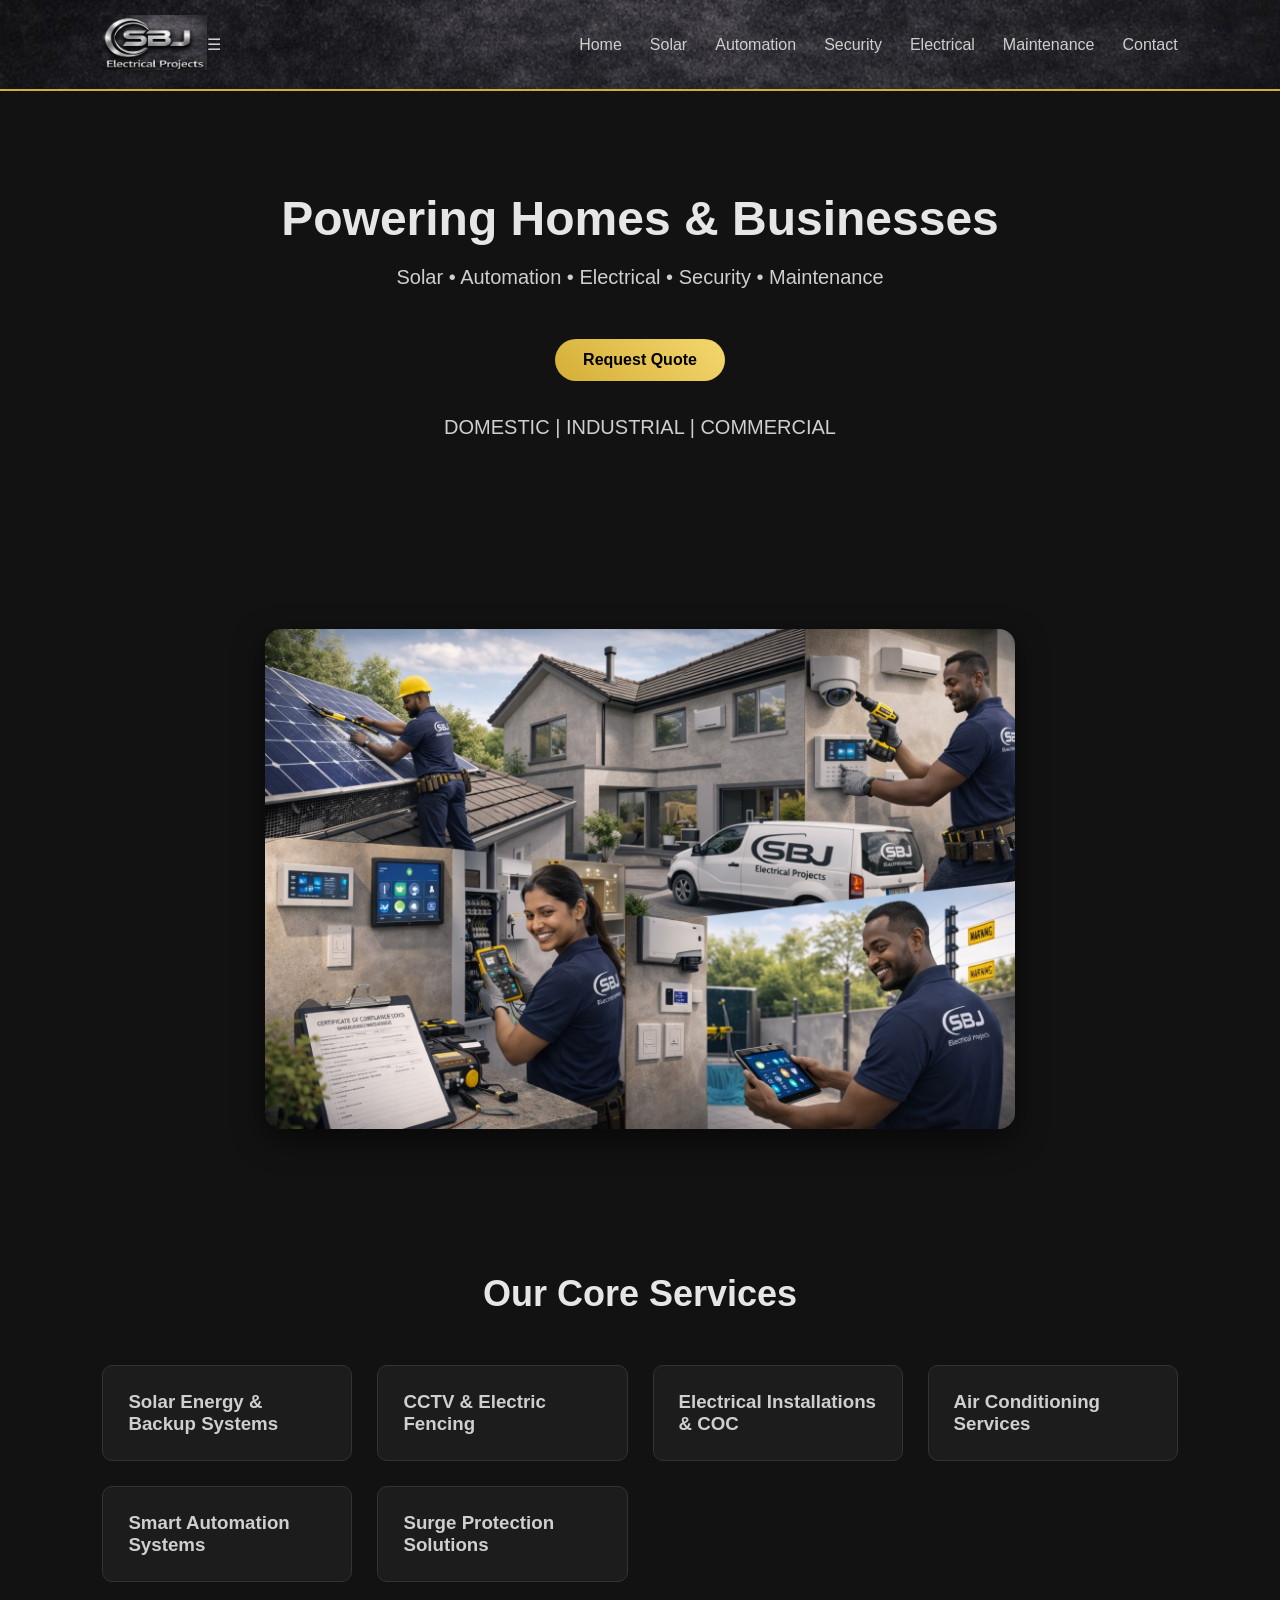
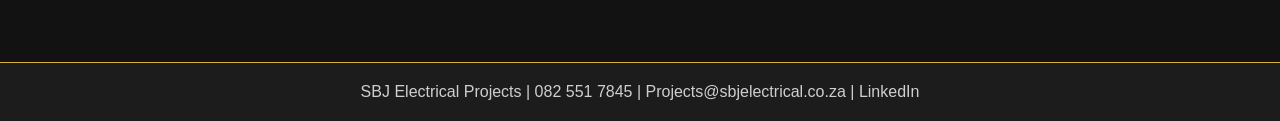
==== index.html @ 9f96649a "Update index.html" ====
<!DOCTYPE html>
<html lang="en">
<head>
<meta charset="UTF-8">
<meta name="viewport" content="width=device-width, initial-scale=1.0">
<title>Solar & Electrical in Durban | SBJ Electrical Projects Durban</title>
<meta name="description" content="Professional solar and electrical services in Durban and KZN.">
<meta name="keywords" content="Solar Durban, Electrical Durban, Solar KZN, Electrician KZN">
<link rel="stylesheet" href="style.css">
</head>
<body>

<header class="main-header">

    <div class="logo">
        <a href="index.html">
            <img src="sbj-electrical-projects-logo.jpg" alt="SBJ Electrical Projects Logo">
        </a>
    </div>

    <div class="menu-toggle" onclick="toggleMenu()">☰</div>

    <nav class="main-nav" id="navMenu">
        <a href="index.html">Home</a>
        <a href="solar.html">Solar</a>
        <a href="automation.html">Automation</a>
        <a href="security.html">Security</a>
        <a href="electrical.html">Electrical</a>
        <a href="cleaning.html">Maintenance</a>
        <a href="contact.html">Contact</a>
    </nav>

</header>


<section class="hero">
<h1>Powering Homes & Businesses</h1>
<p>Solar • Automation • Electrical • Security • Maintenance</p>
<a href="contact.html" class="btn">Request Quote</a>
<p>DOMESTIC | INDUSTRIAL | COMMERCIAL</p>
</section>

<section class="services-collage">
    <img src="sbj-services-collage-durban-kzn.png"
         alt="SBJ Electrical Projects services including solar installation, smart automation, CCTV, electric fencing, electrical installations and maintenance in Durban and KwaZulu-Natal">
</section>     

<section class="services">
<h2>Our Core Services</h2>
<div class="grid">
<div class="card"
     onclick="openModal(this)"
     data-image="sbj-solar-installation-durban-kzn.png"
     data-alt="Solar installation in Durban with inverter and lithium battery system by SBJ Electrical Projects">
    <h3>Solar Energy & Backup Systems</h3></div>
<div class="card"
     onclick="openModal(this)"
     data-image="sbj-electric-fencing-installation-durban-kzn.png"
     data-alt="Professional electric fencing installation in Durban and KwaZulu-Natal by SBJ Electrical Projects for residential and commercial security">
    <h3>CCTV & Electric Fencing</h3></div>
<div class="card"
     onclick="openModal(this)"
     data-image="sbj-electrical-installation-coc-durban-kzn.png"
     data-alt="Licensed electrical installation and Electrical Compliance Certificate COC services in Durban and KwaZulu-Natal by SBJ Electrical Projects">
    <h3>Electrical Installations & COC</h3></div>
<div class="card"
     onclick="openModal(this)"
     data-image="sbj-air-conditioning-installation-durban-kzn.png"
     data-alt="Professional air conditioning installation and servicing in Durban and KwaZulu-Natal by SBJ Electrical Projects for residential and commercial properties">
    <h3>Air Conditioning Services</h3></div>
<div class="card"
     onclick="openModal(this)"
     data-image="sbj-smart-home-automation-durban-kzn.png"
     data-alt="Smart home automation system installation in Durban and KwaZulu-Natal by SBJ Electrical Projects including smart lighting, geyser timers and WiFi switches">  
    <h3>Smart Automation Systems</h3></div>
<div class="card"
     onclick="openModal(this)"
     data-image="sbj-surge-protection-device-installation-durban-kzn.png"
     data-alt="Surge protection device installation in Durban and KwaZulu-Natal by SBJ Electrical Projects protecting homes and businesses from lightning and power surges">
    <h3>Surge Protection Solutions</h3></div>
</div>  
</section>

<div id="imageModal" class="modal">
    <span class="close" onclick="closeModal()">&times;</span>
    <img class="modal-content" id="modalImg">
</div>

<script>to 
function openModal(card) {
    var modal = document.getElementById("imageModal");
    var modalImg = document.getElementById("modalImg");

    modalImg.src = card.getAttribute("data-image");
    modal.style.display = "block";
}

function closeModal() {
    document.getElementById("imageModal").style.display = "none";
}

window.onclick = function(event) {
    var modal = document.getElementById("imageModal");
    if (event.target == modal) {
        modal.style.display = "none";
    }
}
</script>

<footer>
SBJ Electrical Projects |
<a href="https://wa.me/27825517845">082 551 7845</a> |
<a href="mailto:projects@sbjelectrical.co.za">Projects@sbjelectrical.co.za</a> |
<a href="https://www.linkedin.com/company/sbj-electrical-projects/" target="_blank">LinkedIn</a>
</footer>

</body>
</html>
---- style.css ----
:root {
    --charcoal: #1c1c1c;
    --dark: #121212;
    --silver: #cfcfcf;
    --chrome: #e6e6e6;
    --gold: #d4af37;
}

* { margin:0; padding:0; box-sizing:border-box; font-family:'Segoe UI',sans-serif; }

body { background:var(--dark); color:var(--silver); }

.main-header {
    background: url("sbj-header-texture.jpg");
    background-size: auto;
    background-position: center;

    display: flex;
    align-items: center;
    justify-content: space-between;

    padding: 15px 8%;
    border-bottom: 2px solid #d4af37;
}

/* Logo */
.logo img {
    height: 55px;
}

/* Nav Container */
.main-nav {
    display: flex;
    align-items: center;
    margin-left: auto;
    overflow-x: auto;
    white-space: nowrap;
}

.main-nav::-webkit-scrollbar {
    display: none; /* hides scroll bar */
}
/* Nav Links */
.main-nav a {
    margin-left: 28px;
    text-decoration: none;
    color: #cfcfcf;
    font-weight: 500;
    transition: 0.3s ease;
}

/* Hover */
.main-nav a:hover {
    color: #d4af37;
}

.hero { text-align:center; padding:100px 10%; }

.hero h1 { font-size:48px; color:var(--chrome); margin-bottom:20px; }

.hero p { font-size:20px; margin-bottom:30px; }

.btn {
    padding:12px 28px;
    background:linear-gradient(45deg,var(--gold),#f5d76e);
    color:#000; text-decoration:none;
    font-weight:bold; border-radius:30px;
    transition:0.3s ease;
    display: inline-block;
    margin-top: 20px;
    margin-bottom: 35px;
}

.btn:hover { transform:scale(1.05); box-shadow:0 0 15px var(--gold); }

.services { padding:80px 8%; }

.services h2 { text-align:center; margin-bottom:50px; font-size:36px; color:var(--chrome); }

.grid {
    display:grid;
    grid-template-columns:repeat(auto-fit,minmax(250px,1fr));
    gap:25px;
}

.card {
    background:var(--charcoal);
    padding:25px; border-radius:10px;
    transition:0.3s ease; border:1px solid #333;
}

.card:hover {
    transform:translateY(-8px);
    border:1px solid var(--gold);
    box-shadow:0 0 15px rgba(212,175,55,0.3);
}

.page-section { padding:80px 8%; }

.page-section img {
    width:100%; border-radius:12px; margin:30px 0;
    margin-bottom: 30px;
}

.page-section p {
    margin-bottom: 20px;
    margin-top: 35px;
    line-height: 1.6;
}

.modal {
    display: none;
    position: fixed;
    z-index: 2000;
    padding-top: 80px;
    left: 0;
    top: 0;
    width: 100%;
    height: 100%;
    background-color: rgba(0,0,0,0.9);
}

.modal-content {
    margin: auto;
    display: block;
    width: 85%;
    max-width: 900px;
    border-radius: 12px;
}

.close {
    position: absolute;
    top: 30px;
    right: 40px;
    color: white;
    font-size: 40px;
    font-weight: bold;
    cursor: pointer;
}

.services-collage {
    text-align: center;
    padding: 60px 10%;
}

.services-collage img {
    width: 100%;
    max-width: 750px;
    border-radius: 16px;
    box-shadow: 0 10px 30px rgba(0,0,0,0.6);
    transition: transform 0.4s ease;
}

.services-collage img:hover {
    transform: scale(1.03);
}

footer {
    background:var(--charcoal);
    padding:20px; text-align:center;
    border-top:1px solid var(--gold);
}

footer a {
    color:var(--silver);
    text-decoration:none;
    transition:0.3s;
}

footer a:hover { color:var(--gold); }

form { display:flex; flex-direction:column; gap:15px; max-width:500px; }

input, textarea {
    padding:10px; border-radius:5px;
    border:1px solid #444; background:#222;
    color:var(--silver);
}
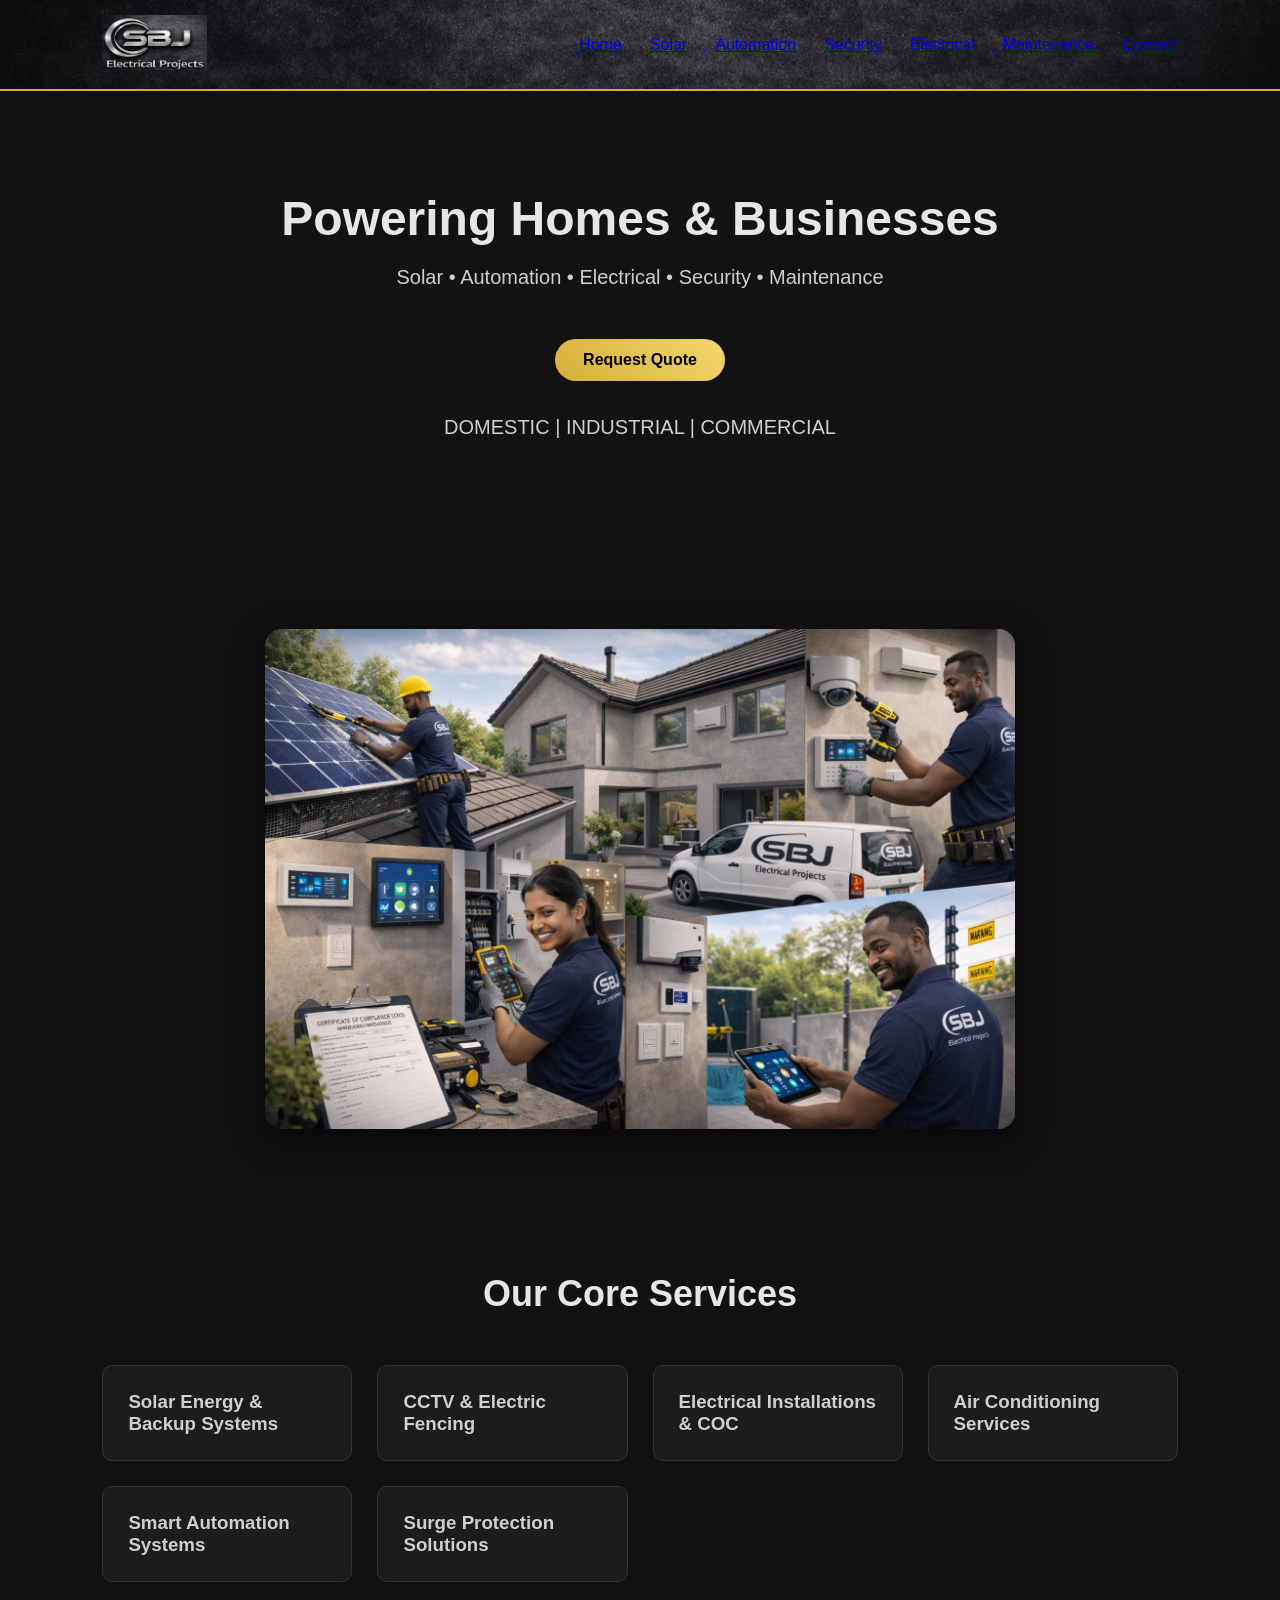
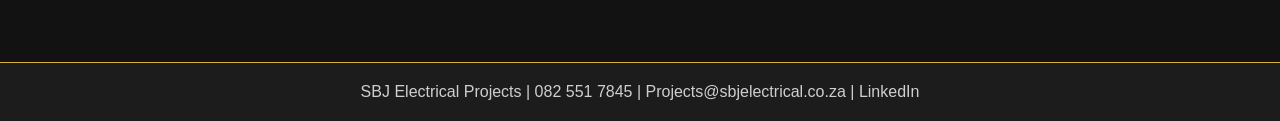
==== commit 90289f91: "Update index.html" ====
--- a/index.html
+++ b/index.html
@@ -32,7 +32,11 @@
     </nav>
 
 </header>
-
+<script>
+function toggleMenu() {
+    document.getElementById("navMenu").classList.toggle("active");
+}
+</script>
 
 <section class="hero">
 <h1>Powering Homes & Businesses</h1>
--- a/style.css
+++ b/style.css
@@ -12,7 +12,7 @@
 
 .main-header {
     background: url("sbj-header-texture.jpg");
-    background-size: auto;
+    background-size: cover;
     background-position: center;
 
     display: flex;
@@ -21,39 +21,54 @@
 
     padding: 15px 8%;
     border-bottom: 2px solid #d4af37;
+    position: relative;
 }
 
-/* Logo */
 .logo img {
     height: 55px;
 }
 
-/* Nav Container */
 .main-nav {
     display: flex;
-    align-items: center;
-    margin-left: auto;
-    overflow-x: auto;
-    white-space: nowrap;
+    gap: 28px;
 }
 
-.main-nav::-webkit-scrollbar {
-    display: none; /* hides scroll bar */
-}
-/* Nav Links */
-.main-nav a {
-    margin-left: 28px;
-    text-decoration: none;
-    color: #cfcfcf;
-    font-weight: 500;
-    transition: 0.3s ease;
+/* Hide hamburger on desktop */
+.menu-toggle {
+    display: none;
+    font-size: 28px;
+    color: #d4af37;
+    cursor: pointer;
 }
 
-/* Hover */
-.main-nav a:hover {
-    color: #d4af37;
+/* ================= MOBILE ================= */
+
+@media (max-width: 900px) {
+
+    .menu-toggle {
+        display: block;
+    }
+
+    .main-nav {
+        position: absolute;
+        top: 100%;
+        right: 0;
+        background: #111;
+        flex-direction: column;
+        width: 220px;
+        padding: 20px;
+        display: none;
+    }
+
+    .main-nav a {
+        padding: 10px 0;
+    }
+
+    .main-nav.active {
+        display: flex;
+    }
+
 }
-
 .hero { text-align:center; padding:100px 10%; }
 
 .hero h1 { font-size:48px; color:var(--chrome); margin-bottom:20px; }
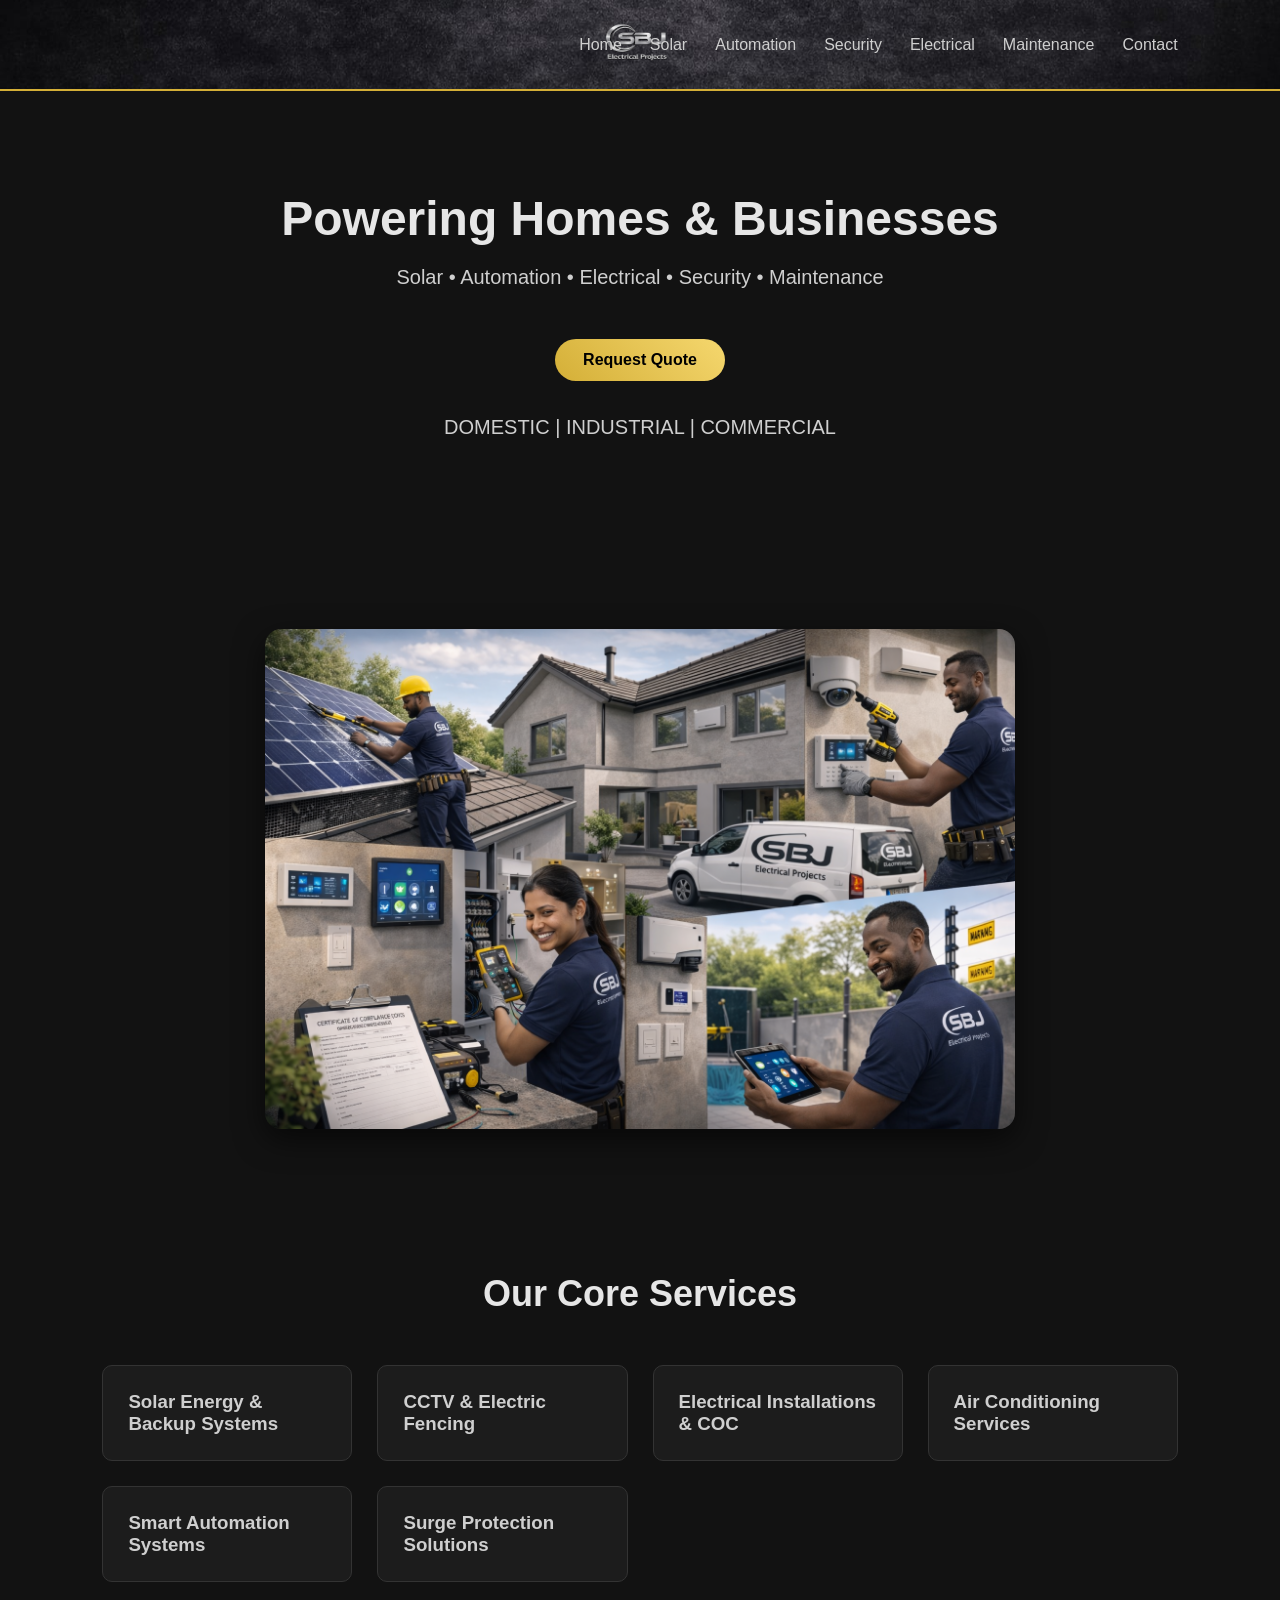
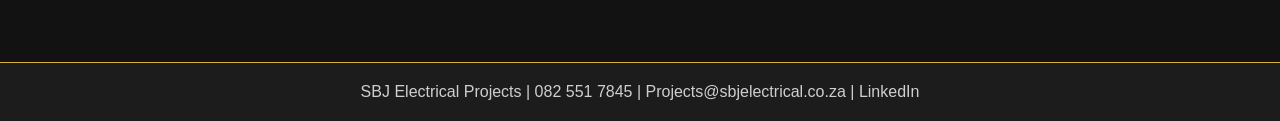
==== commit 23753745: "Update index.html" ====
--- a/index.html
+++ b/index.html
@@ -15,7 +15,7 @@
 
     <div class="logo">
         <a href="index.html">
-            <img src="sbj-electrical-projects-logo.jpg" alt="SBJ Electrical Projects Logo">
+            <img src="sbj-electrical-projects-logo.png" alt="SBJ Electrical Projects Logo">
         </a>
     </div>
 
--- a/style.css
+++ b/style.css
@@ -6,39 +6,62 @@
     --gold: #d4af37;
 }
 
-* { margin:0; padding:0; box-sizing:border-box; font-family:'Segoe UI',sans-serif; }
-
-body { background:var(--dark); color:var(--silver); }
+* {
+    margin:0;
+    padding:0;
+    box-sizing:border-box;
+    font-family:'Segoe UI',sans-serif;
+}
+
+body {
+    background:var(--dark);
+    color:var(--silver);
+}
+
+/* ================= HEADER ================= */
 
 .main-header {
     background: url("sbj-header-texture.jpg");
     background-size: cover;
     background-position: center;
 
-    display: flex;
-    align-items: center;
-    justify-content: space-between;
-
-    padding: 15px 8%;
-    border-bottom: 2px solid #d4af37;
-    position: relative;
+    display:flex;
+    align-items:center;
+    justify-content:center;
+
+    padding:15px 8%;
+    border-bottom:2px solid var(--gold);
+    position:relative;
 }
 
 .logo img {
-    height: 55px;
+    height:55px;
 }
 
 .main-nav {
-    display: flex;
-    gap: 28px;
+    position:absolute;
+    right:8%;
+    display:flex;
+    gap:28px;
+}
+
+.main-nav a {
+    text-decoration:none;
+    color:var(--silver);
+    font-weight:500;
+    transition:0.3s ease;
+}
+
+.main-nav a:hover {
+    color:var(--gold);
 }
 
 /* Hide hamburger on desktop */
 .menu-toggle {
-    display: none;
-    font-size: 28px;
-    color: #d4af37;
-    cursor: pointer;
+    display:none;
+    font-size:28px;
+    color:var(--gold);
+    cursor:pointer;
 }
 
 /* ================= MOBILE ================= */
@@ -46,51 +69,98 @@
 @media (max-width: 900px) {
 
     .menu-toggle {
-        display: block;
+        display:block;
+        position:absolute;
+        right:8%;
+        z-index:3000;
     }
 
     .main-nav {
-        position: absolute;
-        top: 100%;
-        right: 0;
-        background: #111;
-        flex-direction: column;
-        width: 220px;
-        padding: 20px;
-        display: none;
-    }
-
+        position:absolute;
+        top:100%;
+        left:0;
+        width:100%;
+        background:rgba(0,0,0,0.97);
+        flex-direction:column;
+        align-items:center;
+        padding:30px 0;
+        display:none;
+        gap:18px;
+    }
+
+    .main-nav.active {
+        display:flex;
+    }
+
+    /* 🔥 MOBILE BUTTON STYLE */
     .main-nav a {
-        padding: 10px 0;
-    }
-
-    .main-nav.active {
-        display: flex;
-    }
-
-}
-.hero { text-align:center; padding:100px 10%; }
-
-.hero h1 { font-size:48px; color:var(--chrome); margin-bottom:20px; }
-
-.hero p { font-size:20px; margin-bottom:30px; }
+        width:80%;
+        text-align:center;
+        padding:14px 0;
+        border-radius:30px;
+        background:linear-gradient(45deg,var(--gold),#f5d76e);
+        color:#000;
+        font-weight:bold;
+        text-decoration:none;
+        transition:0.3s ease;
+    }
+
+    .main-nav a:hover {
+        transform:scale(1.05);
+        box-shadow:0 0 15px var(--gold);
+    }
+}
+
+/* ================= HERO ================= */
+
+.hero {
+    text-align:center;
+    padding:100px 10%;
+}
+
+.hero h1 {
+    font-size:48px;
+    color:var(--chrome);
+    margin-bottom:20px;
+}
+
+.hero p {
+    font-size:20px;
+    margin-bottom:30px;
+}
+
+/* ================= BUTTON ================= */
 
 .btn {
     padding:12px 28px;
     background:linear-gradient(45deg,var(--gold),#f5d76e);
-    color:#000; text-decoration:none;
-    font-weight:bold; border-radius:30px;
+    color:#000;
+    text-decoration:none;
+    font-weight:bold;
+    border-radius:30px;
     transition:0.3s ease;
-    display: inline-block;
-    margin-top: 20px;
-    margin-bottom: 35px;
-}
-
-.btn:hover { transform:scale(1.05); box-shadow:0 0 15px var(--gold); }
-
-.services { padding:80px 8%; }
-
-.services h2 { text-align:center; margin-bottom:50px; font-size:36px; color:var(--chrome); }
+    display:inline-block;
+    margin-top:20px;
+    margin-bottom:35px;
+}
+
+.btn:hover {
+    transform:scale(1.05);
+    box-shadow:0 0 15px var(--gold);
+}
+
+/* ================= SERVICES ================= */
+
+.services {
+    padding:80px 8%;
+}
+
+.services h2 {
+    text-align:center;
+    margin-bottom:50px;
+    font-size:36px;
+    color:var(--chrome);
+}
 
 .grid {
     display:grid;
@@ -100,8 +170,10 @@
 
 .card {
     background:var(--charcoal);
-    padding:25px; border-radius:10px;
-    transition:0.3s ease; border:1px solid #333;
+    padding:25px;
+    border-radius:10px;
+    transition:0.3s ease;
+    border:1px solid #333;
 }
 
 .card:hover {
@@ -110,69 +182,80 @@
     box-shadow:0 0 15px rgba(212,175,55,0.3);
 }
 
-.page-section { padding:80px 8%; }
+/* ================= PAGE SECTIONS ================= */
+
+.page-section {
+    padding:80px 8%;
+}
 
 .page-section img {
-    width:100%; border-radius:12px; margin:30px 0;
-    margin-bottom: 30px;
+    width:100%;
+    border-radius:12px;
+    margin:30px 0;
 }
 
 .page-section p {
-    margin-bottom: 20px;
-    margin-top: 35px;
-    line-height: 1.6;
-}
+    margin:20px 0;
+    line-height:1.6;
+}
+
+/* ================= MODAL ================= */
 
 .modal {
-    display: none;
-    position: fixed;
-    z-index: 2000;
-    padding-top: 80px;
-    left: 0;
-    top: 0;
-    width: 100%;
-    height: 100%;
-    background-color: rgba(0,0,0,0.9);
+    display:none;
+    position:fixed;
+    z-index:2000;
+    padding-top:80px;
+    left:0;
+    top:0;
+    width:100%;
+    height:100%;
+    background-color:rgba(0,0,0,0.9);
 }
 
 .modal-content {
-    margin: auto;
-    display: block;
-    width: 85%;
-    max-width: 900px;
-    border-radius: 12px;
+    margin:auto;
+    display:block;
+    width:85%;
+    max-width:900px;
+    border-radius:12px;
 }
 
 .close {
-    position: absolute;
-    top: 30px;
-    right: 40px;
-    color: white;
-    font-size: 40px;
-    font-weight: bold;
-    cursor: pointer;
-}
+    position:absolute;
+    top:30px;
+    right:40px;
+    color:white;
+    font-size:40px;
+    font-weight:bold;
+    cursor:pointer;
+}
+
+/* ================= COLLAGE ================= */
 
 .services-collage {
-    text-align: center;
-    padding: 60px 10%;
+    text-align:center;
+    padding:60px 10%;
 }
 
 .services-collage img {
-    width: 100%;
-    max-width: 750px;
-    border-radius: 16px;
-    box-shadow: 0 10px 30px rgba(0,0,0,0.6);
-    transition: transform 0.4s ease;
+    width:100%;
+    max-width:750px;
+    border-radius:16px;
+    box-shadow:0 10px 30px rgba(0,0,0,0.6);
+    transition:transform 0.4s ease;
 }
 
 .services-collage img:hover {
-    transform: scale(1.03);
-}
+    transform:scale(1.03);
+}
+
+/* ================= FOOTER ================= */
 
 footer {
     background:var(--charcoal);
-    padding:20px; text-align:center;
+    padding:20px;
+    text-align:center;
     border-top:1px solid var(--gold);
 }
 
@@ -182,12 +265,23 @@
     transition:0.3s;
 }
 
-footer a:hover { color:var(--gold); }
-
-form { display:flex; flex-direction:column; gap:15px; max-width:500px; }
+footer a:hover {
+    color:var(--gold);
+}
+
+/* ================= FORM ================= */
+
+form {
+    display:flex;
+    flex-direction:column;
+    gap:15px;
+    max-width:500px;
+}
 
 input, textarea {
-    padding:10px; border-radius:5px;
-    border:1px solid #444; background:#222;
-    color:var(--silver);
-}
+    padding:10px;
+    border-radius:5px;
+    border:1px solid #444;
+    background:#222;
+    color:var(--silver);
+    }
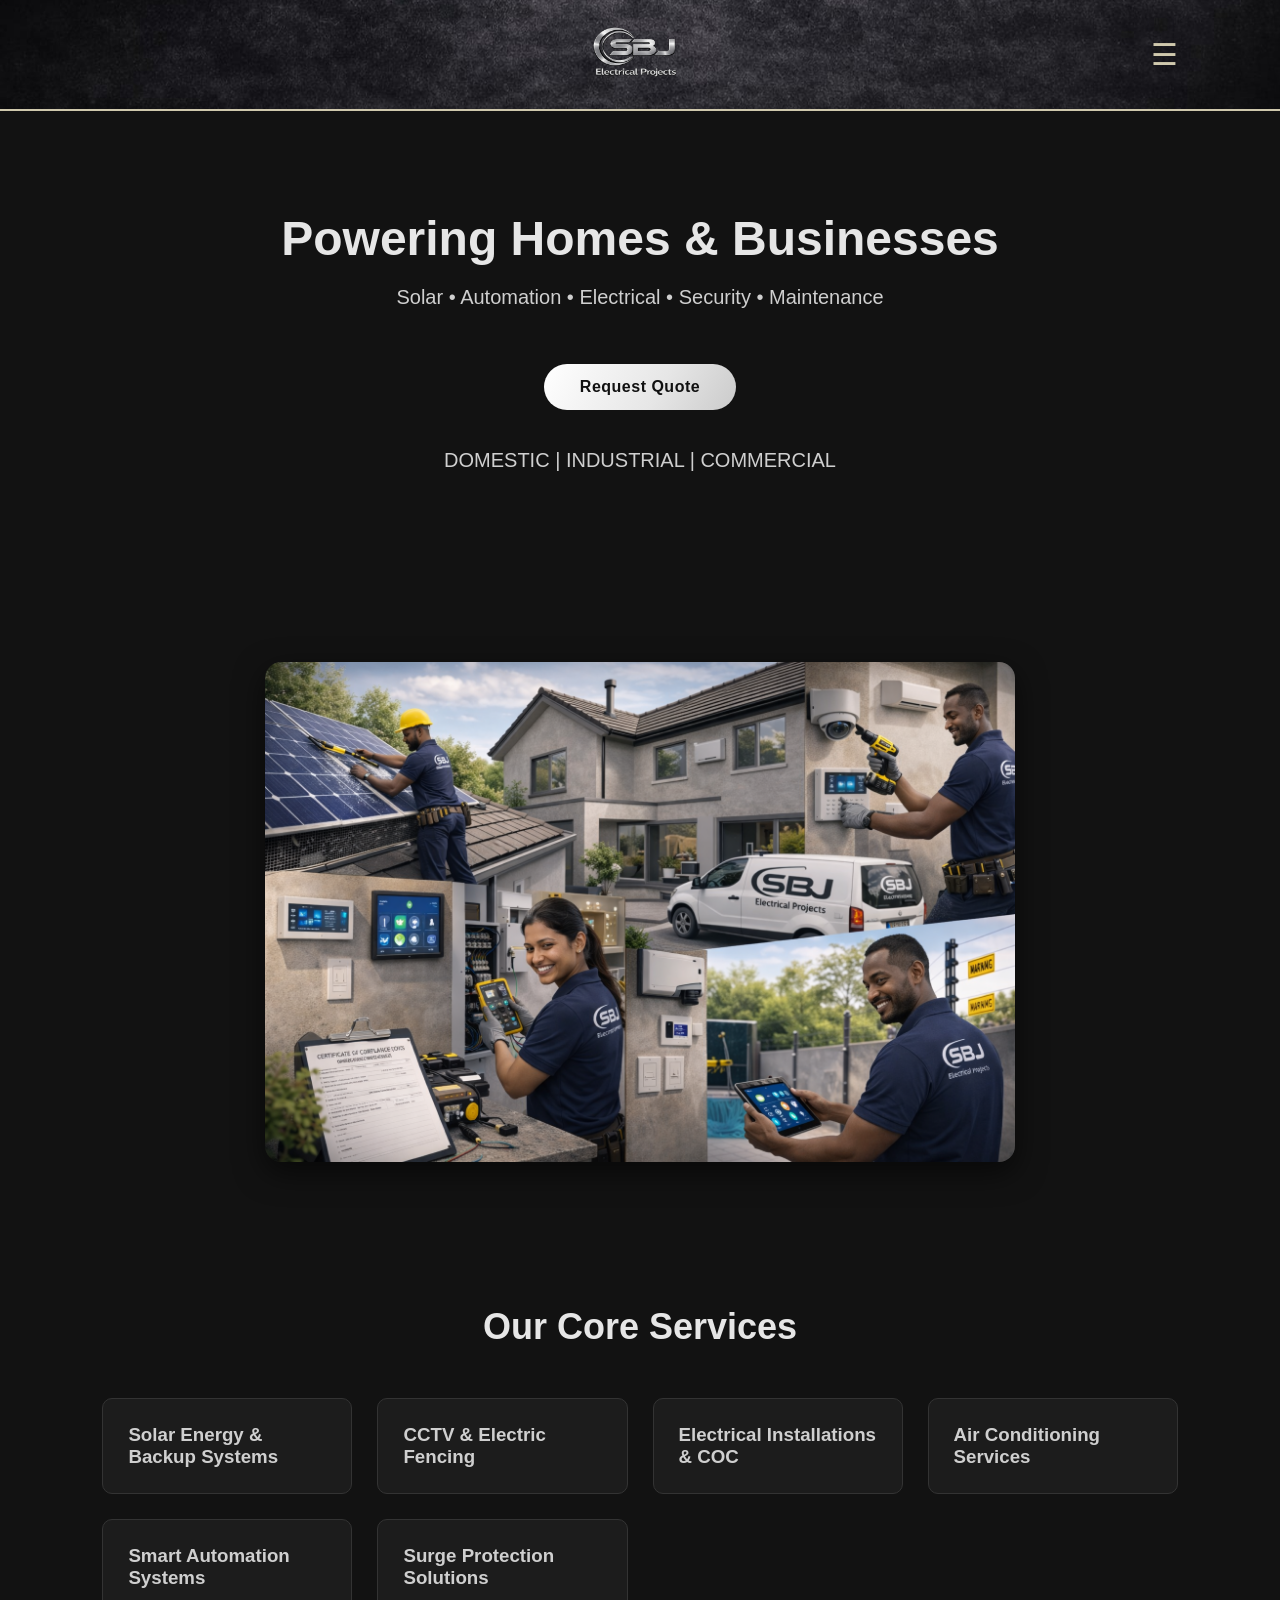
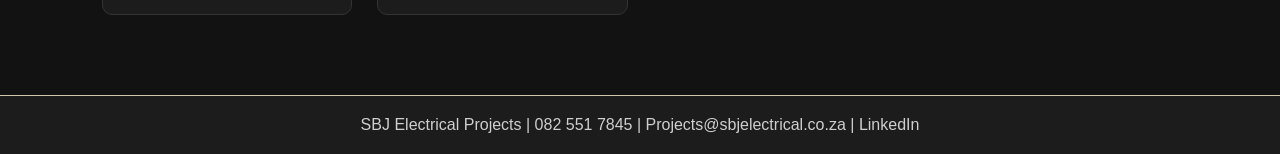
==== commit 3e357ceb: "Update index.html" ====
--- a/index.html
+++ b/index.html
@@ -22,12 +22,12 @@
     <div class="menu-toggle" onclick="toggleMenu()">☰</div>
 
     <nav class="main-nav" id="navMenu">
-        <a href="index.html">Home</a>
+        <a href="home.html">Home</a>
         <a href="solar.html">Solar</a>
         <a href="automation.html">Automation</a>
         <a href="security.html">Security</a>
         <a href="electrical.html">Electrical</a>
-        <a href="cleaning.html">Maintenance</a>
+        <a href="maintenance.html">Maintenance</a>
         <a href="contact.html">Contact</a>
     </nav>
 
--- a/style.css
+++ b/style.css
@@ -3,7 +3,9 @@
     --dark: #121212;
     --silver: #cfcfcf;
     --chrome: #e6e6e6;
-    --gold: #d4af37;
+
+    /* Silver-Gold Metallic (leans silver) */
+    --accent: #cfc8ad;
 }
 
 * {
@@ -13,6 +15,10 @@
     font-family:'Segoe UI',sans-serif;
 }
 
+html, body {
+    overflow-x: hidden;
+}
+
 body {
     background:var(--dark);
     color:var(--silver);
@@ -25,92 +31,78 @@
     background-size: cover;
     background-position: center;
 
-    display:flex;
-    align-items:center;
-    justify-content:center;
-
-    padding:15px 8%;
-    border-bottom:2px solid var(--gold);
-    position:relative;
-}
-
+    display: flex;
+    align-items: center;
+    justify-content: center;
+
+    padding: 15px 8%;
+    border-bottom: 2px solid var(--accent);
+    position: relative;
+}
+
+/* Logo Centered */
 .logo img {
-    height:55px;
-}
-
+    height: 75px;
+}
+
+/* Always show hamburger */
+.menu-toggle {
+    position: absolute;
+    right: 8%;
+    font-size: 30px;
+    color: var(--accent);
+    cursor: pointer;
+    z-index: 3000;
+}
+
+/* Hide nav by default */
 .main-nav {
-    position:absolute;
-    right:8%;
-    display:flex;
-    gap:28px;
+    position: absolute;
+    top: 100%;
+    left: 0;
+    width: 100%;
+
+    background: rgba(0, 0, 0, 0.97);
+    backdrop-filter: blur(6px);
+
+    flex-direction: column;
+    align-items: center;
+    padding: 40px 0;
+
+    display: none;
+    gap: 22px;
+    z-index: 2500;
+}
+
+/* Show when active */
+.main-nav.active {
+    display: flex;
 }
 
 .main-nav a {
-    text-decoration:none;
-    color:var(--silver);
-    font-weight:500;
-    transition:0.3s ease;
+    width: 85%;
+    text-align: center;
+    padding: 14px 0;
+    border-radius: 35px;
+
+    background: linear-gradient(
+        145deg,
+        #f5f5f5,
+        #d9d9d9,
+        #bdbdbd,
+        #f0f0f0
+    );
+
+    color: #111;
+    font-weight: bold;
+    text-decoration: none;
+    transition: all 0.3s ease;
 }
 
 .main-nav a:hover {
-    color:var(--gold);
-}
-
-/* Hide hamburger on desktop */
-.menu-toggle {
-    display:none;
-    font-size:28px;
-    color:var(--gold);
-    cursor:pointer;
-}
-
-/* ================= MOBILE ================= */
-
-@media (max-width: 900px) {
-
-    .menu-toggle {
-        display:block;
-        position:absolute;
-        right:8%;
-        z-index:3000;
-    }
-
-    .main-nav {
-        position:absolute;
-        top:100%;
-        left:0;
-        width:100%;
-        background:rgba(0,0,0,0.97);
-        flex-direction:column;
-        align-items:center;
-        padding:30px 0;
-        display:none;
-        gap:18px;
-    }
-
-    .main-nav.active {
-        display:flex;
-    }
-
-    /* 🔥 MOBILE BUTTON STYLE */
-    .main-nav a {
-        width:80%;
-        text-align:center;
-        padding:14px 0;
-        border-radius:30px;
-        background:linear-gradient(45deg,var(--gold),#f5d76e);
-        color:#000;
-        font-weight:bold;
-        text-decoration:none;
-        transition:0.3s ease;
-    }
-
-    .main-nav a:hover {
-        transform:scale(1.05);
-        box-shadow:0 0 15px var(--gold);
-    }
-}
-
+    transform: scale(1.05);
+    box-shadow: 0 0 20px rgba(184,167,106,0.5);
+}
 /* ================= HERO ================= */
 
 .hero {
@@ -131,22 +123,54 @@
 
 /* ================= BUTTON ================= */
 
+/* ================= DYNAMIC CHROME BUTTON ================= */
+
 .btn {
-    padding:12px 28px;
-    background:linear-gradient(45deg,var(--gold),#f5d76e);
-    color:#000;
-    text-decoration:none;
-    font-weight:bold;
-    border-radius:30px;
-    transition:0.3s ease;
-    display:inline-block;
-    margin-top:20px;
-    margin-bottom:35px;
-}
-
+    padding: 14px 36px;
+    border-radius: 45px;
+    font-weight: bold;
+    text-decoration: none;
+    display: inline-block;
+    position: relative;
+    overflow: hidden;
+    letter-spacing: 0.5px;
+    border: none;
+    margin-top: 25px;
+    margin-bottom: 35px;
+
+    /* Stronger chrome contrast */
+    background: linear-gradient(
+        120deg,
+        #ffffff 0%,
+        #e6e6e6 15%,
+        #bdbdbd 30%,
+        #f5f5f5 45%,
+        #ffffff 55%,
+        #d8c78a 70%,
+        #b8a76a 85%,
+        #ffffff 100%
+    );
+
+    background-size: 400% 400%;
+    animation: chromeFlow 4s linear infinite;
+
+    color: #111;
+    transition: all 0.3s ease;
+}
+
+/* Faster, more visible movement */
+@keyframes chromeFlow {
+    0% { background-position: 0% 50%; }
+    100% { background-position: 100% 50%; }
+}
+
+/* Stronger glow on hover */
 .btn:hover {
-    transform:scale(1.05);
-    box-shadow:0 0 15px var(--gold);
+    transform: scale(1.08);
+    box-shadow:
+        0 0 10px rgba(255,255,255,0.6),
+        0 0 25px rgba(184,167,106,0.7),
+        0 0 45px rgba(184,167,106,0.5);
 }
 
 /* ================= SERVICES ================= */
@@ -174,12 +198,13 @@
     border-radius:10px;
     transition:0.3s ease;
     border:1px solid #333;
+    cursor:pointer;
 }
 
 .card:hover {
     transform:translateY(-8px);
-    border:1px solid var(--gold);
-    box-shadow:0 0 15px rgba(212,175,55,0.3);
+    border:1px solid var(--accent);
+    box-shadow:0 0 15px rgba(200,190,150,0.3);
 }
 
 /* ================= PAGE SECTIONS ================= */
@@ -189,7 +214,9 @@
 }
 
 .page-section img {
-    width:100%;
+    max-width:100%;
+    height:auto;
+    display:block;
     border-radius:12px;
     margin:30px 0;
 }
@@ -204,8 +231,7 @@
 .modal {
     display:none;
     position:fixed;
-    z-index:2000;
-    padding-top:80px;
+    z-index:4000;
     left:0;
     top:0;
     width:100%;
@@ -256,7 +282,7 @@
     background:var(--charcoal);
     padding:20px;
     text-align:center;
-    border-top:1px solid var(--gold);
+    border-top:1px solid var(--accent);
 }
 
 footer a {
@@ -266,7 +292,7 @@
 }
 
 footer a:hover {
-    color:var(--gold);
+    color:var(--accent);
 }
 
 /* ================= FORM ================= */
@@ -284,4 +310,4 @@
     border:1px solid #444;
     background:#222;
     color:var(--silver);
-    }
+}
